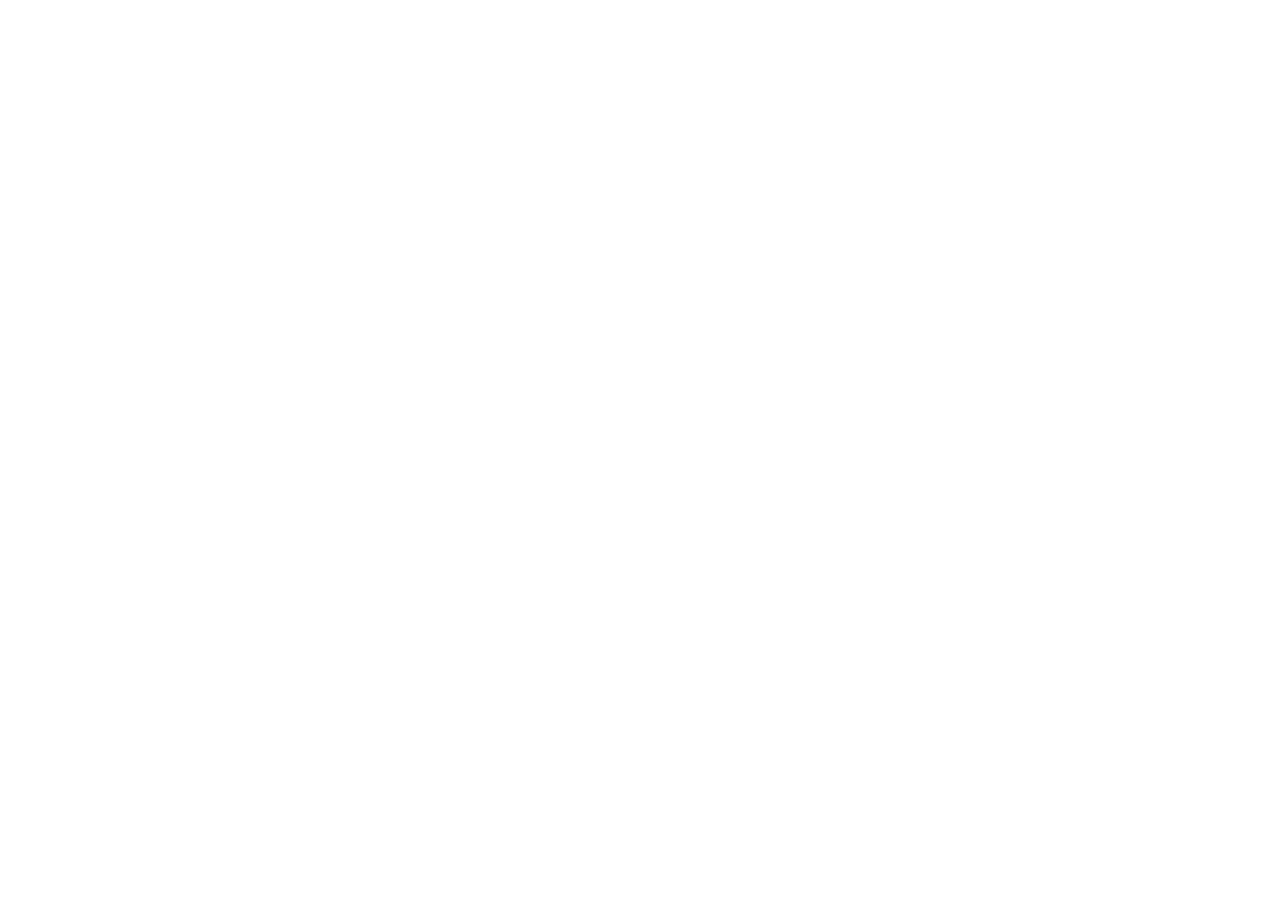
==== index.html @ 66f465a6 "edits from mentors" ====
<!DOCTYPE html>
<html lang="ru">

<head>
    <meta charset="UTF-8">
    <meta http-equiv="X-UA-Compatible" content="IE=edge">
    <meta name="viewport" content="width=device-width, initial-scale=1.0">
    <link rel="stylesheet" href="./css/style.css" />
    <title>Студия</title>
</head>

<body>


</body>

</html>
---- css/style.css ----
ul {
    padding: 0;
    list-style: none;
}

.menu {
    display: inline-block;
    vertical-align: top;
    opacity: 1;
}

.sub-menu {
    opacity: 1;
    margin-left: 100px;
}

.menu-item:hover {
    opacity: 1;
}
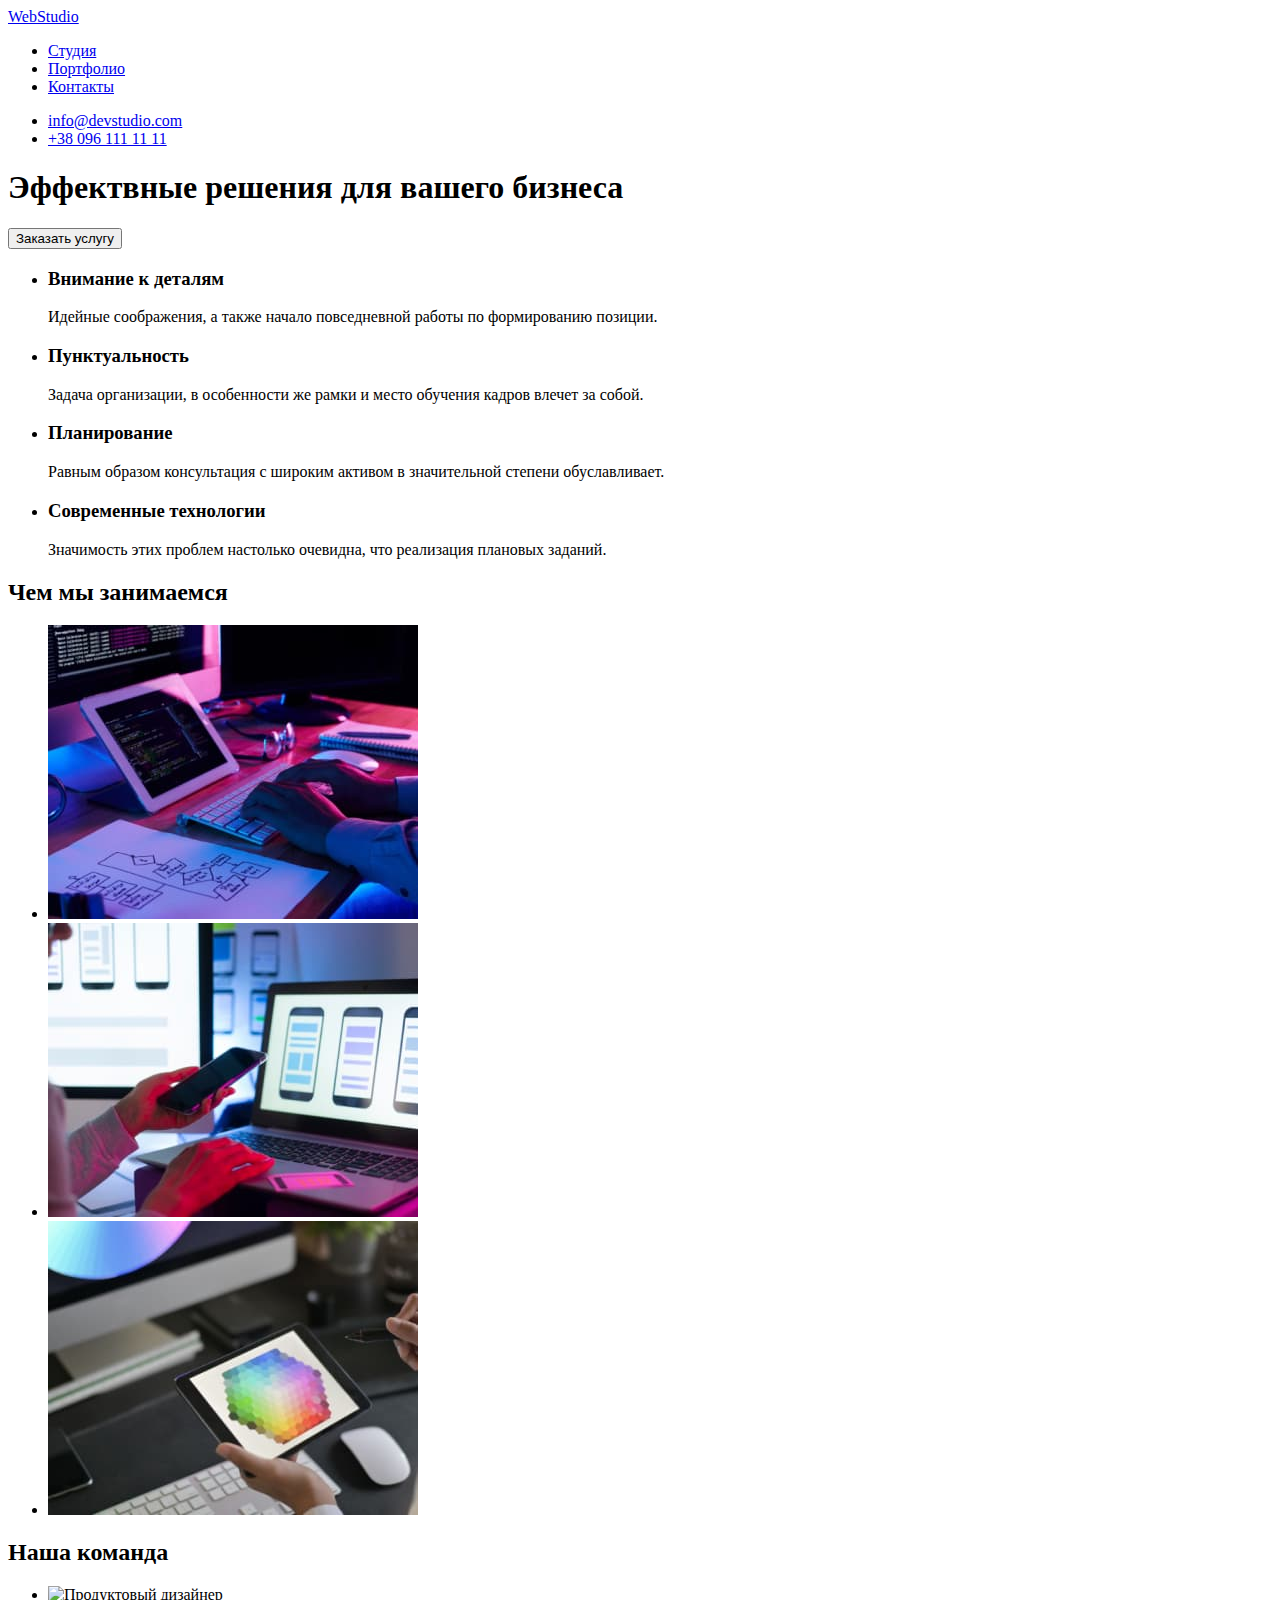
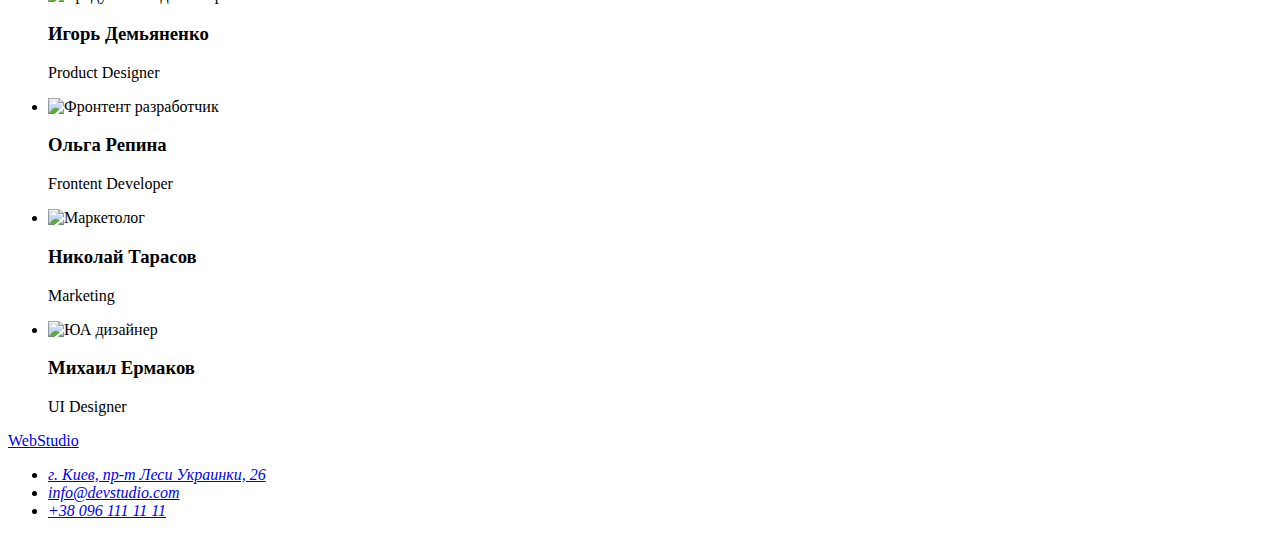
==== commit 62ad864c: "copy finish work 1st HW" ====
--- a/index.html
+++ b/index.html
@@ -1,17 +1,106 @@
 <!DOCTYPE html>
 <html lang="ru">
-
 <head>
     <meta charset="UTF-8">
     <meta http-equiv="X-UA-Compatible" content="IE=edge">
     <meta name="viewport" content="width=device-width, initial-scale=1.0">
-    <link rel="stylesheet" href="./css/style.css" />
     <title>Студия</title>
 </head>
-
 <body>
-
-
+    <!--Header-->
+    <header>    
+<nav>
+    <a href="./index.html">
+       <span>WebStudio</span>
+    </a>
+    <ul>
+        <li><a href="#">Студия</a></li>  
+        <li><a href="#">Портфолио</a></li>
+        <li><a href="#">Контакты</a></li>
+    </ul>
+</nav>
+    <ul>
+        <li><a href="mailto:info@devstudio.com">info@devstudio.com</a></li>
+        <li><a href="tel:+380961111111">+38 096 111 11 11</a></li>
+    </ul>
+    </header>
+<!--Main-->
+    <main>
+<!--Banner-->
+        <section>
+            <h1>Эффектвные решения для вашего бизнеса</h1>
+            <button>Заказать услугу</button>
+        </section>
+<!--Advantages-->
+    <section>
+        <ul>
+            <li>
+                <h3>Внимание к деталям</h3>
+                <p>Идейные соображения, а также начало повседневной работы по формированию позиции.</p> 
+            </li>
+            <li>
+                <h3>Пунктуальность</h3>
+                 <p>Задача организации, в особенности же рамки и место обучения кадров влечет за собой.</p>
+            </li>
+            <li>
+                <h3>Планирование</h3>
+                <p>Равным образом консультация с широким активом в значительной степени обуславливает.</p>
+            </li>
+            <li>
+                <h3>Современные технологии</h3>
+                <p>Значимость этих проблем настолько очевидна, что реализация плановых заданий.</p>
+            </li>
+        </ul>
+    </section>
+<!--Чем мы занимаемся-->
+        <section>
+            <h2>Чем мы занимаемся</h2>
+            <ul>
+                <li><img src="./images/what_we_do_1.jpg" alt="Услуга 1" width="370" height="294"/></li>
+                <li><img src="./images/what_we_do_2.jpg" alt="Услуга 2" width="370" height="294"/></li>
+                <li><img src="./images/what_we_do_3.jpg" alt="Услуга 3" width="370" height="294"/></li>
+            </ul>
+        </section>
+<!--Наша команда-->
+        <section>
+            <h2>Наша команда</h2>
+            <ul>
+                <li>           
+                        <img src="./images/product_designer.jpg" alt="Продуктовый дизайнер" width="270" height="260">
+                        <h3>Игорь Демьяненко</h3>
+                        <p>Product Designer</p>               
+                </li>
+                <li>
+                        <img src="./images/frontent_developer.jpg" alt="Фронтент разработчик" width="270" height="260"/>
+                        <h3>Ольга Репина</h3>
+                        <p>Frontent Developer</p>
+                </li>
+                <li>
+                        <img src="./images/marketing.jpg" alt="Маркетолог" width="270" height="260"/>
+                        <h3>Николай Тарасов</h3>
+                        <p>Marketing</p>
+                </li>
+                <li>
+                        <img src="./images/ui_designer.jpg" alt="ЮА дизайнер" width="270" height="260"/>
+                        <h3>Михаил Ермаков</h3>
+                        <p>UI Designer</p>
+                </li>
+            </ul>
+        </section>
+    
+</main>
+<!-- Footer--> 
+    <footer>
+<a href="./index.html">
+    <span>WebStudio</span>
+</a>
+<address>
+<ul>
+    <li><a href="https://www.google.com/maps/place/%D0%B1%D1%83%D0%BB.+%D0%9B%D0%B5%D1%81%D0%B8+%D0%A3%D0%BA%D1%80%D0%B0%D0%B8%D0%BD%D0%BA%D0%B8,+26,+%D0%9A%D0%B8%D0%B5%D0%B2,+02000/@50.4265841,30.5361971,17z/data=!3m1!4b1!4m5!3m4!1s0x40d4cf0e033ecbe9:0x57a4dffefec77da0!8m2!3d50.4265807!4d30.5383858" target="_blank">г. Киев, пр-т Леси Украинки, 26</a></li>
+    <li><a href="mailto:info@devstudio.com">info@devstudio.com</a></li>
+    <li><a href="tel:+380961111111">+38 096 111 11 11</a></li>
+</ul>
+</address>
+    </footer>
 </body>
-
 </html>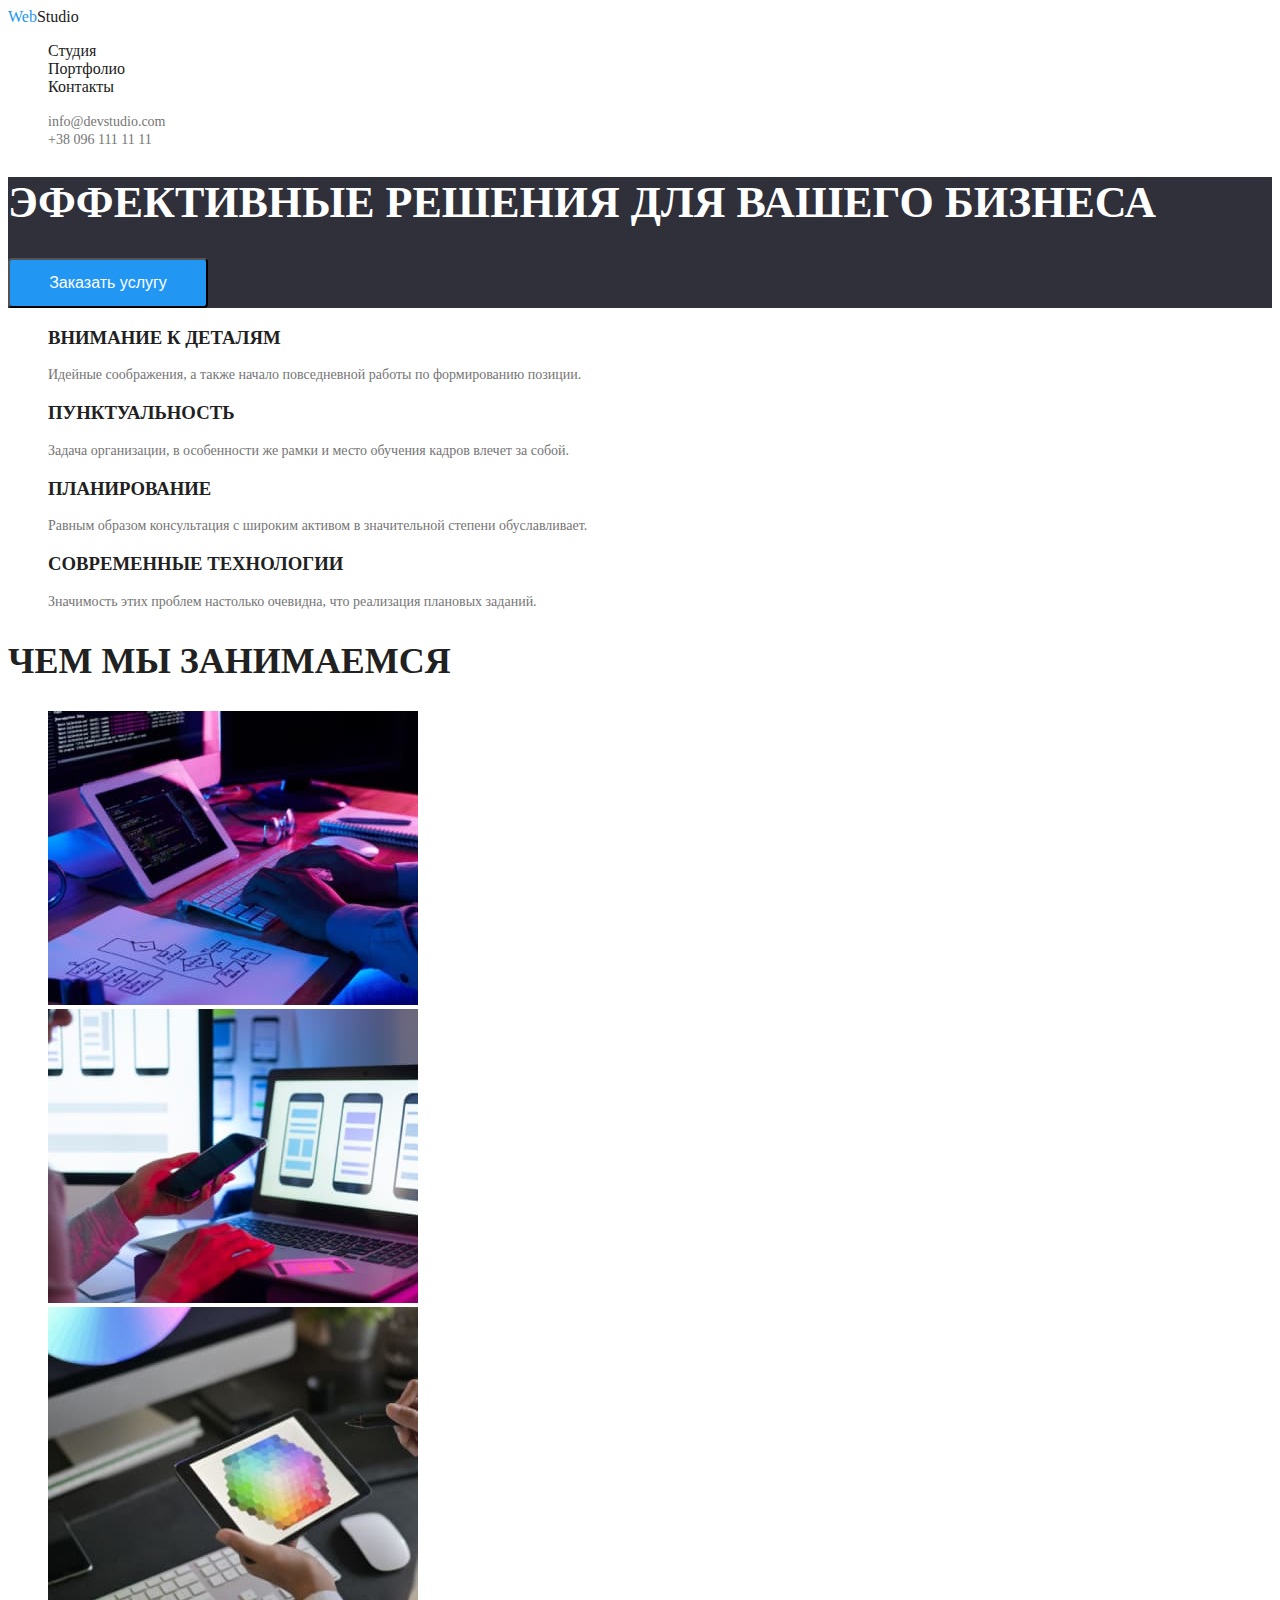
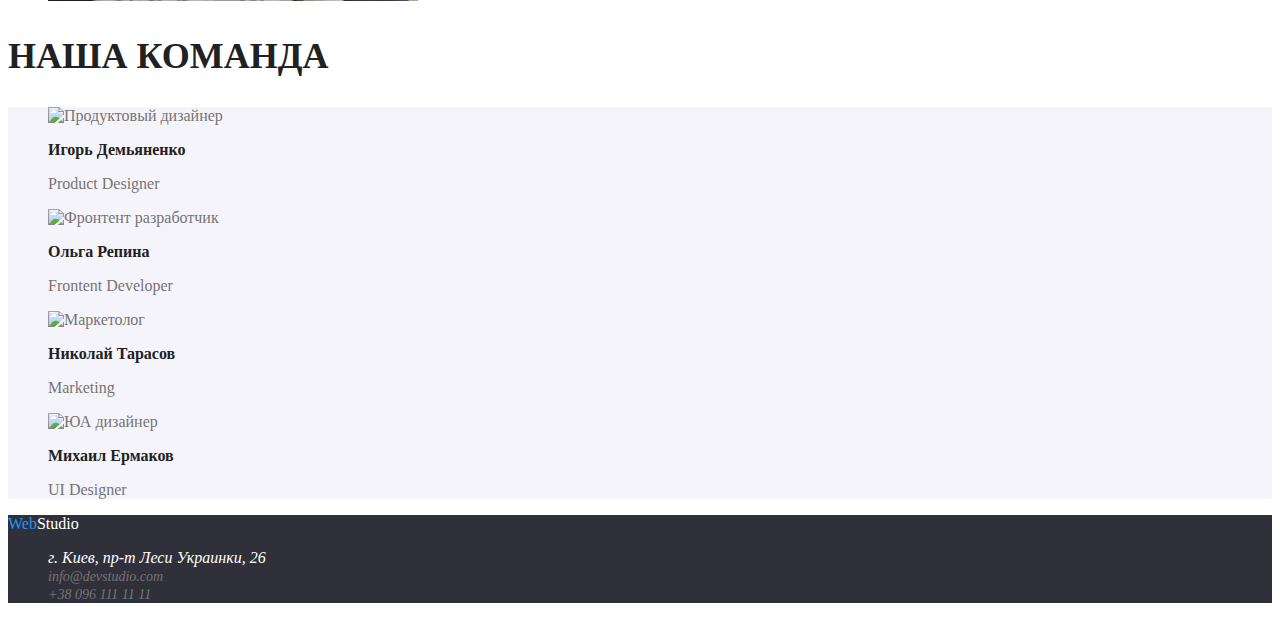
==== commit 2c9095d4: "finish first structure" ====
--- a/index.html
+++ b/index.html
@@ -4,85 +4,87 @@
     <meta charset="UTF-8">
     <meta http-equiv="X-UA-Compatible" content="IE=edge">
     <meta name="viewport" content="width=device-width, initial-scale=1.0">
-    <title>Студия</title>
+    <link rel="stylesheet" href="./css/style.css"/>
+    <title>Главная</title>
 </head>
 <body>
     <!--Header-->
     <header>    
 <nav>
-    <a href="./index.html">
-       <span>WebStudio</span>
+    <a href="./index.html" class="logo">
+       <span>
+           <span class="logo_web">Web</span><span class="logo_studio_black ">Studio</span>
     </a>
-    <ul>
-        <li><a href="#">Студия</a></li>  
-        <li><a href="#">Портфолио</a></li>
-        <li><a href="#">Контакты</a></li>
+    <ul class="site-nav list">
+        <li><a href="#" class="link">Студия</a></li>  
+        <li><a href="#" class="link">Портфолио</a></li>
+        <li><a href="#" class="link">Контакты</a></li>
     </ul>
 </nav>
-    <ul>
-        <li><a href="mailto:info@devstudio.com">info@devstudio.com</a></li>
-        <li><a href="tel:+380961111111">+38 096 111 11 11</a></li>
+    <ul class="site-contacts list">
+        <li><a href="mailto:info@devstudio.com" class="link contacts">info@devstudio.com</a></li>
+        <li><a href="tel:+380961111111" class="link contacts">+38 096 111 11 11</a></li>
     </ul>
     </header>
 <!--Main-->
     <main>
 <!--Banner-->
-        <section>
-            <h1>Эффектвные решения для вашего бизнеса</h1>
-            <button>Заказать услугу</button>
+        <section class="banner">
+            <h1 class="section_title main">Эффективные решения для вашего бизнеса</h1>
+            <button class="button">Заказать услугу</button>
         </section>
 <!--Advantages-->
-    <section>
-        <ul>
+    <section class="advantages">
+        <ul class="site-advantages list">
             <li>
-                <h3>Внимание к деталям</h3>
-                <p>Идейные соображения, а также начало повседневной работы по формированию позиции.</p> 
+                <h3 class="section_title">Внимание к деталям</h3>
+                <p class>Идейные соображения, а также начало повседневной работы по формированию позиции.</p> 
             </li>
             <li>
-                <h3>Пунктуальность</h3>
+                <h3 class="section_title">Пунктуальность</h3>
                  <p>Задача организации, в особенности же рамки и место обучения кадров влечет за собой.</p>
             </li>
             <li>
-                <h3>Планирование</h3>
+                <h3 class="section_title">Планирование</h3>
                 <p>Равным образом консультация с широким активом в значительной степени обуславливает.</p>
             </li>
             <li>
-                <h3>Современные технологии</h3>
+                <h3 class="section_title">Современные технологии</h3>
                 <p>Значимость этих проблем настолько очевидна, что реализация плановых заданий.</p>
             </li>
         </ul>
     </section>
-<!--Чем мы занимаемся-->
+<!--What we do-->
         <section>
-            <h2>Чем мы занимаемся</h2>
-            <ul>
+            <h2 class="section_title second">Чем мы занимаемся</h2>
+            <ul class="services list">
                 <li><img src="./images/what_we_do_1.jpg" alt="Услуга 1" width="370" height="294"/></li>
                 <li><img src="./images/what_we_do_2.jpg" alt="Услуга 2" width="370" height="294"/></li>
                 <li><img src="./images/what_we_do_3.jpg" alt="Услуга 3" width="370" height="294"/></li>
             </ul>
         </section>
 <!--Наша команда-->
-        <section>
-            <h2>Наша команда</h2>
-            <ul>
+        <section class="our_team">
+            <h2 class="section_title second">Наша команда</h2>
+            <ul class="our-team list">
                 <li>           
                         <img src="./images/product_designer.jpg" alt="Продуктовый дизайнер" width="270" height="260">
-                        <h3>Игорь Демьяненко</h3>
+                        <h3 class="section_title name">Игорь Демьяненко</h3>
                         <p>Product Designer</p>               
                 </li>
                 <li>
                         <img src="./images/frontent_developer.jpg" alt="Фронтент разработчик" width="270" height="260"/>
-                        <h3>Ольга Репина</h3>
+                        <h3 class="section_title name">Ольга Репина</h3>
                         <p>Frontent Developer</p>
                 </li>
                 <li>
                         <img src="./images/marketing.jpg" alt="Маркетолог" width="270" height="260"/>
-                        <h3>Николай Тарасов</h3>
+                        <h3 class="section_title name">Николай Тарасов</h3>
                         <p>Marketing</p>
                 </li>
                 <li>
                         <img src="./images/ui_designer.jpg" alt="ЮА дизайнер" width="270" height="260"/>
-                        <h3>Михаил Ермаков</h3>
+                        <h3 class="section_title name">Михаил Ермаков</h3>
                         <p>UI Designer</p>
                 </li>
             </ul>
@@ -90,15 +92,16 @@
     
 </main>
 <!-- Footer--> 
-    <footer>
-<a href="./index.html">
-    <span>WebStudio</span>
+    <footer class="footer">
+<a href="./index.html" class="logo">
+    <span>
+        <span class="logo_web">Web</span><span class="logo_studio_white">Studio</span>
 </a>
 <address>
-<ul>
-    <li><a href="https://www.google.com/maps/place/%D0%B1%D1%83%D0%BB.+%D0%9B%D0%B5%D1%81%D0%B8+%D0%A3%D0%BA%D1%80%D0%B0%D0%B8%D0%BD%D0%BA%D0%B8,+26,+%D0%9A%D0%B8%D0%B5%D0%B2,+02000/@50.4265841,30.5361971,17z/data=!3m1!4b1!4m5!3m4!1s0x40d4cf0e033ecbe9:0x57a4dffefec77da0!8m2!3d50.4265807!4d30.5383858" target="_blank">г. Киев, пр-т Леси Украинки, 26</a></li>
-    <li><a href="mailto:info@devstudio.com">info@devstudio.com</a></li>
-    <li><a href="tel:+380961111111">+38 096 111 11 11</a></li>
+<ul class="site-contacts list">
+    <li><a href="https://www.google.com/maps/place/%D0%B1%D1%83%D0%BB.+%D0%9B%D0%B5%D1%81%D0%B8+%D0%A3%D0%BA%D1%80%D0%B0%D0%B8%D0%BD%D0%BA%D0%B8,+26,+%D0%9A%D0%B8%D0%B5%D0%B2,+02000/@50.4265841,30.5361971,17z/data=!3m1!4b1!4m5!3m4!1s0x40d4cf0e033ecbe9:0x57a4dffefec77da0!8m2!3d50.4265807!4d30.5383858" target="_blank" class="map">г. Киев, пр-т Леси Украинки, 26</a></li>
+    <li><a href="mailto:info@devstudio.com" class="link contacts">info@devstudio.com</a></li>
+    <li><a href="tel:+380961111111" class="link contacts">+38 096 111 11 11</a></li>
 </ul>
 </address>
     </footer>
--- a/css/style.css
+++ b/css/style.css
@@ -0,0 +1,133 @@
+body {
+    background-color: #FFFFFF;
+    color:#757575;
+}
+
+/*Цвет основого текста color:#212121 */
+/*Цвет ссылок подсвеченых color:#2196F3 */
+/*Цвет белый color:#FFFFFF */
+/*Цвет опсания color: #757575; */
+/*Цвет контактов в футере: color: rgba(255, 255, 255, 0.6); */
+
+.list {
+    list-style:none;
+}
+
+.list a{
+    text-decoration: none;
+}
+
+.logo{
+    text-decoration: none;
+}
+
+.logo_web {
+    color:#2196F3;
+}
+
+.logo_studio_black {
+    color: #212121;
+}
+
+.logo_studio_white {
+    color: #FFFFFF;
+}
+
+.section_title {
+    color:#212121;
+    text-transform: uppercase;
+}
+
+.main {
+    color: #FFFFFF;
+    text-transform: uppercase;
+    font-size: 44px;
+}
+
+.name {
+    text-transform: none;
+    font-size: 16px;
+}
+
+.second {
+    font-size: 36px;
+}
+
+.contacts {
+    font-size: 14px;
+}
+
+
+
+.our_team p {
+    font-size: 16px;
+}
+
+.site-contacts .map {
+    color: #FFFFFF;
+}
+  /* Header */
+
+
+.site-nav .link:hover, 
+.site-nav .link:active,
+.site-nav .link:focus
+ {
+    color: #2196F3;
+}
+
+.site-nav a {
+    color: #212121;
+}
+
+/* Banner */
+
+.banner {
+background-color: #2F303A;
+}
+
+.button {
+    background-color: #2196F3;
+    font-size: 16px;
+    border-radius: 4px;
+    color:#FFFFFF;
+    width: 200px;
+    height: 50px;
+}
+
+/* Contacts */
+
+.site-contacts a{
+    color:#757575;
+}
+
+.site-contacts .link:hover,
+.site-contacts .map:hover {
+        color: #2196F3;
+}
+
+/* Advantages */
+
+.advantages p {
+    font-size: 14px;
+}
+
+/* Our team */
+
+.our-team {
+ background-color: #F5F4FA;;
+}
+
+
+
+/* What we do */
+
+.services {
+
+}
+
+/* Footer */
+
+.footer {
+    background-color: #2F303A;
+}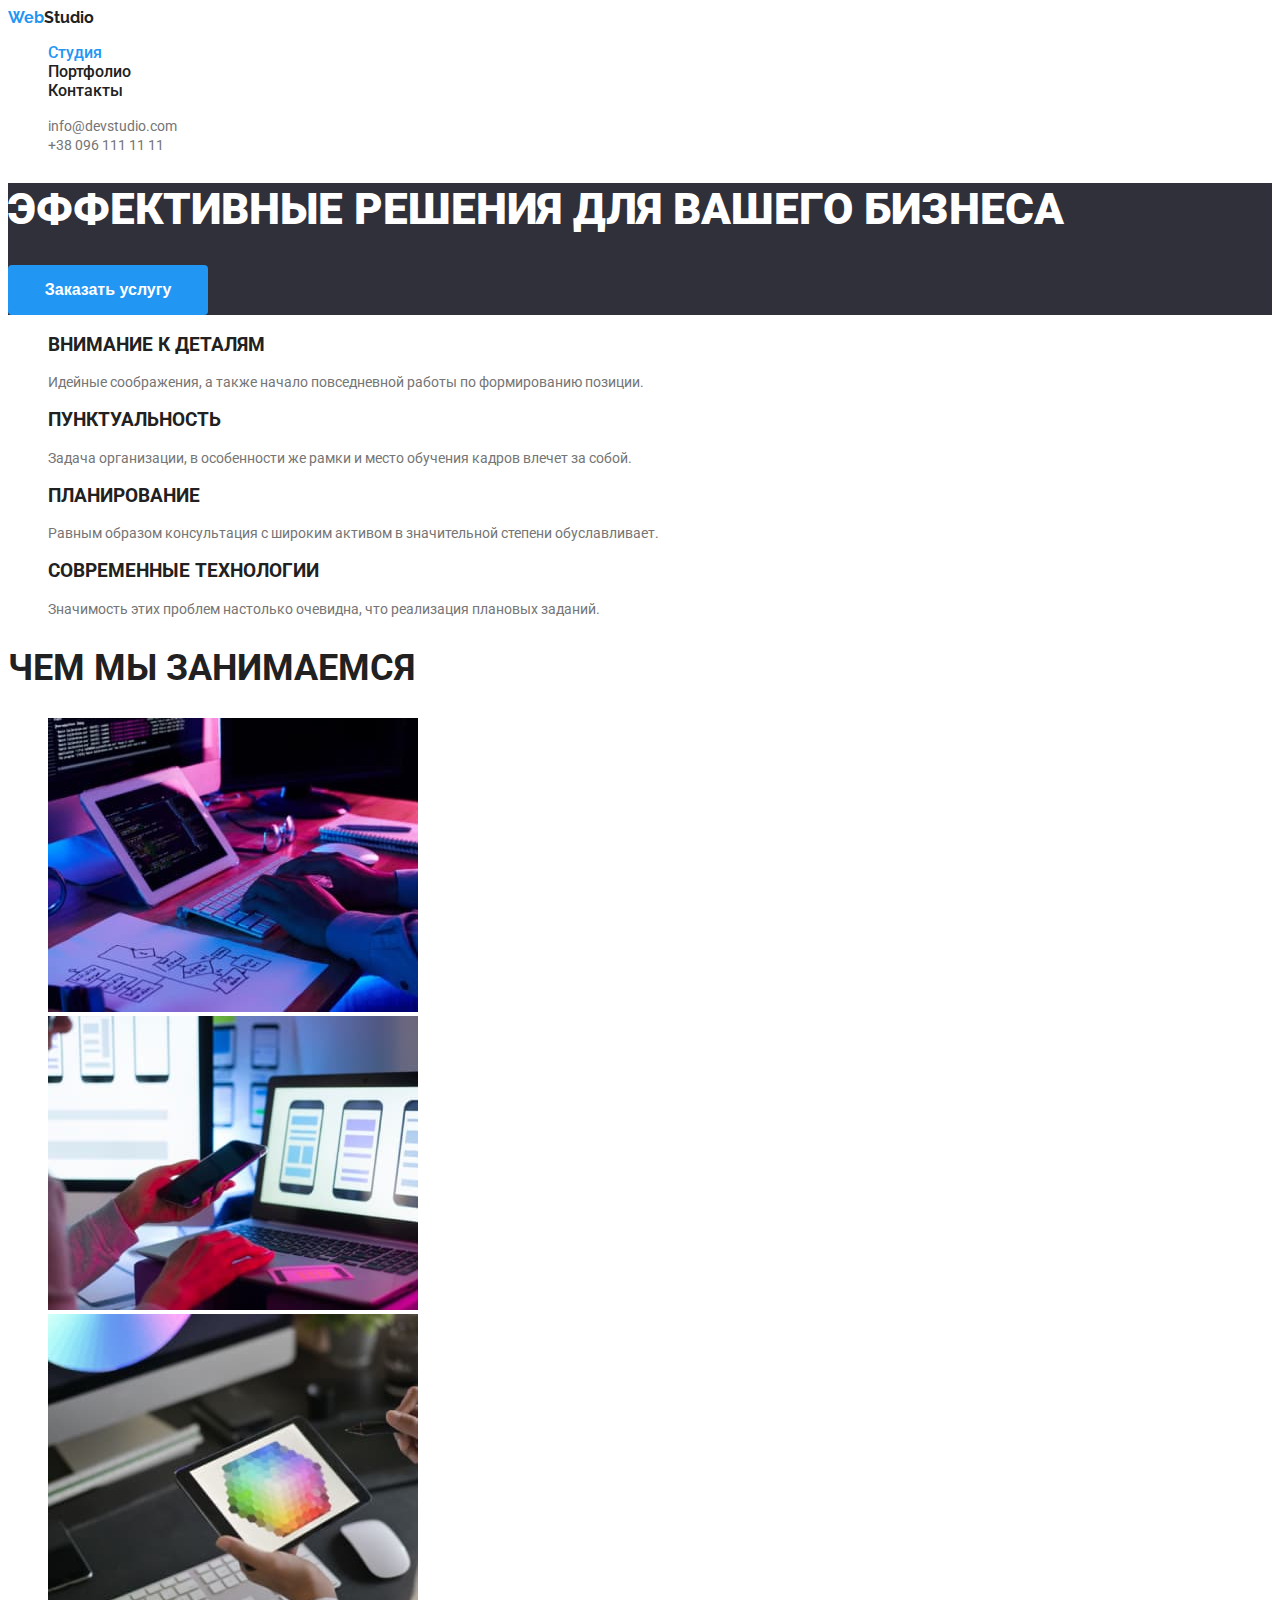
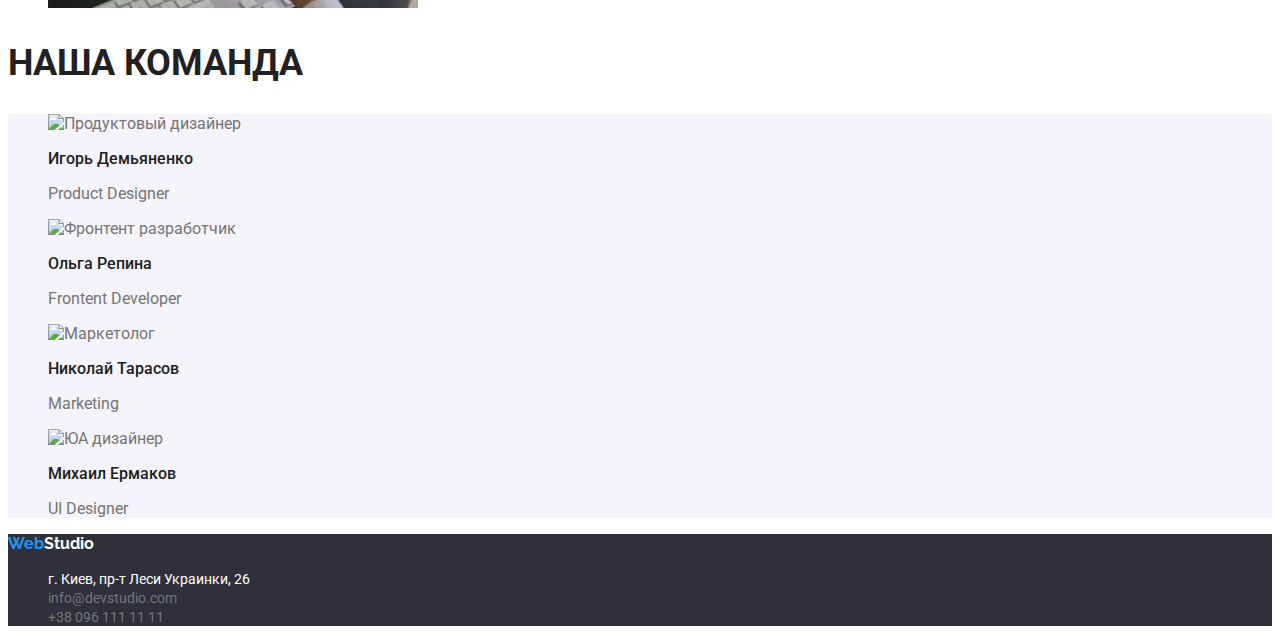
==== commit a1a729a0: "First finish" ====
--- a/index.html
+++ b/index.html
@@ -5,6 +5,8 @@
     <meta http-equiv="X-UA-Compatible" content="IE=edge">
     <meta name="viewport" content="width=device-width, initial-scale=1.0">
     <link rel="stylesheet" href="./css/style.css"/>
+    <link href="https://fonts.googleapis.com/css2?family=Raleway:wght@700&family=Roboto:wght@400;500;700;900&display=swap"
+    rel="stylesheet">
     <title>Главная</title>
 </head>
 <body>
@@ -16,8 +18,8 @@
            <span class="logo_web">Web</span><span class="logo_studio_black ">Studio</span>
     </a>
     <ul class="site-nav list">
-        <li><a href="#" class="link">Студия</a></li>  
-        <li><a href="#" class="link">Портфолио</a></li>
+        <li><a href="./index.html" class="link current">Студия</a></li>  
+        <li><a href="./portfolio.html" class="link">Портфолио</a></li>
         <li><a href="#" class="link">Контакты</a></li>
     </ul>
 </nav>
@@ -31,7 +33,7 @@
 <!--Banner-->
         <section class="banner">
             <h1 class="section_title main">Эффективные решения для вашего бизнеса</h1>
-            <button class="button">Заказать услугу</button>
+            <button class="button" type="button">Заказать услугу</button>
         </section>
 <!--Advantages-->
     <section class="advantages">
--- a/css/style.css
+++ b/css/style.css
@@ -1,28 +1,19 @@
 body {
     background-color: #FFFFFF;
     color:#757575;
+    font-family: Roboto;
+    font-style:normal;
 }
 
-/*Цвет основого текста color:#212121 */
-/*Цвет ссылок подсвеченых color:#2196F3 */
-/*Цвет белый color:#FFFFFF */
-/*Цвет опсания color: #757575; */
-/*Цвет контактов в футере: color: rgba(255, 255, 255, 0.6); */
-
-.list {
-    list-style:none;
-}
-
-.list a{
-    text-decoration: none;
-}
 
 .logo{
     text-decoration: none;
+    font-family: Raleway;
+    font-weight: 700;
 }
 
 .logo_web {
-    color:#2196F3;
+    color: #2196F3;
 }
 
 .logo_studio_black {
@@ -33,20 +24,34 @@
     color: #FFFFFF;
 }
 
+
+.list {
+    list-style: none;
+}
+
+.list a {
+    text-decoration: none;
+}
+
+
 .section_title {
     color:#212121;
     text-transform: uppercase;
+    font-weight: 700;
 }
 
 .main {
     color: #FFFFFF;
     text-transform: uppercase;
     font-size: 44px;
+    font-style: normal;
+    font-weight: 900;
 }
 
 .name {
     text-transform: none;
     font-size: 16px;
+    font-weight: 500;
 }
 
 .second {
@@ -57,17 +62,43 @@
     font-size: 14px;
 }
 
-
-
 .our_team p {
     font-size: 16px;
+    font-weight: 400;
 }
 
 .site-contacts .map {
     color: #FFFFFF;
 }
+
+.site-nav .link.current {
+    color: #2196F3;
+}
+
+
+.button {
+    background-color: #2196F3;
+    border: 0;
+    font-size: 16px;
+    border-radius: 4px;
+    font-weight: 700;
+    color: #FFFFFF;
+    width: 200px;
+    height: 50px;
+}
+
+.menu .button.active {
+    background-color: #2196F3;
+    color: #FFFFFF;
+}
+
+.menu .button {
+    background-color: #F5F4FA;
+    color:#212121;
+    font-weight:500;
+}
+
   /* Header */
-
 
 .site-nav .link:hover, 
 .site-nav .link:active,
@@ -78,6 +109,7 @@
 
 .site-nav a {
     color: #212121;
+    font-weight: 500;
 }
 
 /* Banner */
@@ -86,19 +118,13 @@
 background-color: #2F303A;
 }
 
-.button {
-    background-color: #2196F3;
-    font-size: 16px;
-    border-radius: 4px;
-    color:#FFFFFF;
-    width: 200px;
-    height: 50px;
-}
-
 /* Contacts */
 
 .site-contacts a{
     color:#757575;
+    font-weight: 400;
+    font-style: normal;
+    font-size: 14px;
 }
 
 .site-contacts .link:hover,
@@ -110,24 +136,25 @@
 
 .advantages p {
     font-size: 14px;
+    font-weight: 400;
 }
 
 /* Our team */
 
 .our-team {
- background-color: #F5F4FA;;
+ background-color: #F5F4FA;
 }
-
-
 
 /* What we do */
 
-.services {
-
+.project {
+text-transform: none;
 }
 
 /* Footer */
 
 .footer {
     background-color: #2F303A;
-}+}
+
+
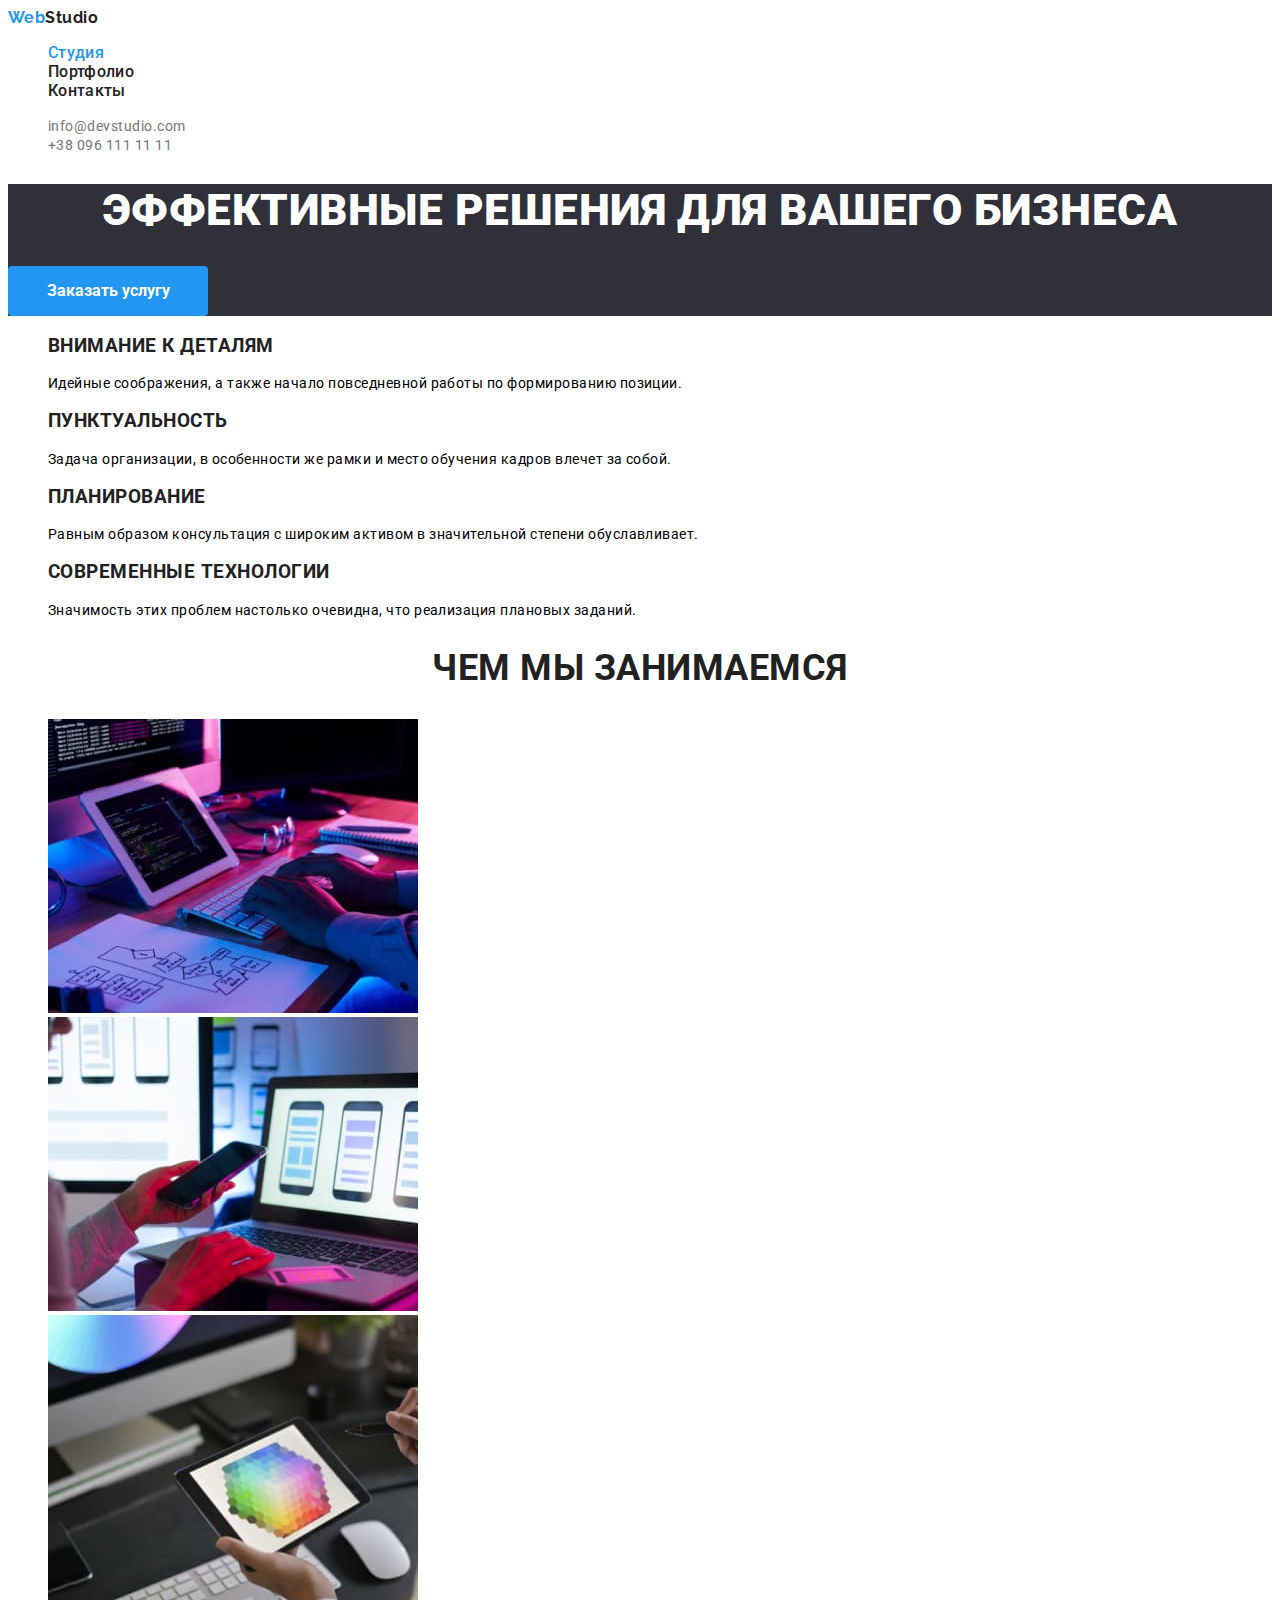
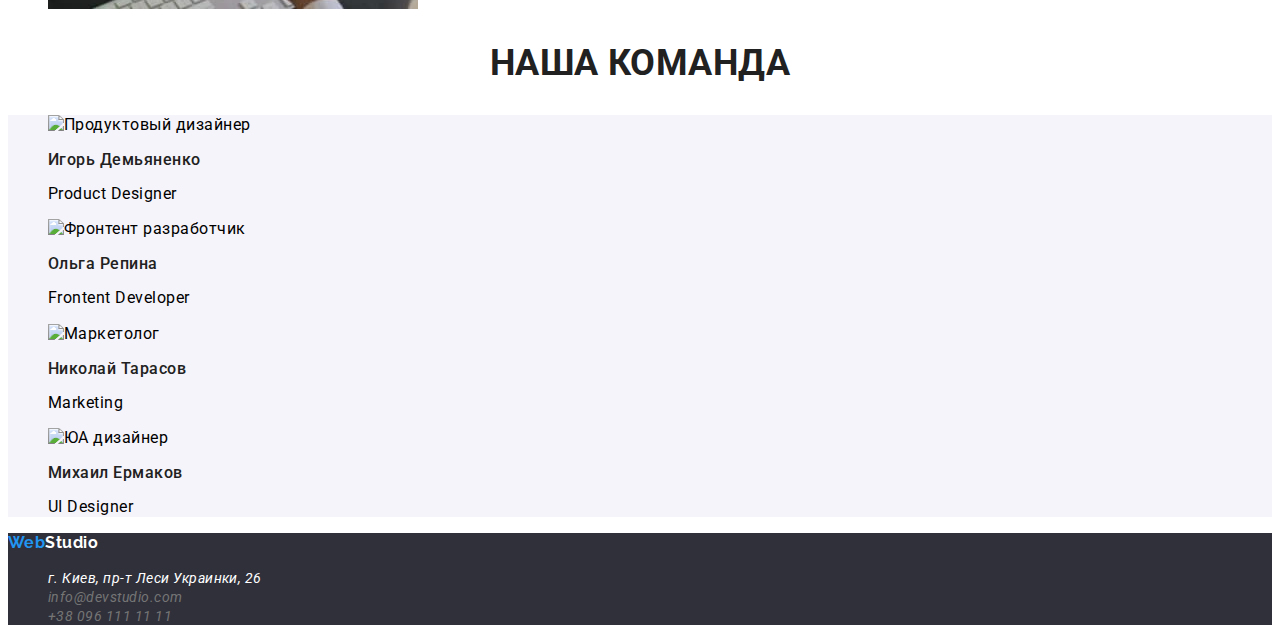
==== commit 9f4939c5: "Before sent to mmentor" ====
--- a/index.html
+++ b/index.html
@@ -14,7 +14,7 @@
     <header>    
 <nav>
     <a href="./index.html" class="logo">
-       <span>
+      
            <span class="logo_web">Web</span><span class="logo_studio_black ">Studio</span>
     </a>
     <ul class="site-nav list">
@@ -96,7 +96,7 @@
 <!-- Footer--> 
     <footer class="footer">
 <a href="./index.html" class="logo">
-    <span>
+   
         <span class="logo_web">Web</span><span class="logo_studio_white">Studio</span>
 </a>
 <address>
--- a/css/style.css
+++ b/css/style.css
@@ -1,27 +1,41 @@
+
+:root {
+  --button-and-h1-color: #FFFFFF;
+  --main-text-color: #757575;
+  --small-text-color: #212121;
+  --background-button-hover:#2196F3;
+  --background-header-footer-color:#2F303A;
+  --background-our-team-color: #F5F4FA;
+}
+
+
 body {
-    background-color: #FFFFFF;
-    color:#757575;
-    font-family: Roboto;
+    background-color: var(--main-white-color);
+    color:var(main-text-color);
+    font-family: Roboto, sans-serif;
     font-style:normal;
+    font-weight: 400;
+    letter-spacing: 0.03em;
 }
 
 
 .logo{
     text-decoration: none;
-    font-family: Raleway;
+    font-family: Raleway, sans-serif;
     font-weight: 700;
+    line-height: 1.2;
 }
 
 .logo_web {
-    color: #2196F3;
+    color: var(--background-button-hover);
 }
 
 .logo_studio_black {
-    color: #212121;
+    color:var(--small-text-color);
 }
 
 .logo_studio_white {
-    color: #FFFFFF;
+    color: var(--button-and-h1-color);
 }
 
 
@@ -35,114 +49,128 @@
 
 
 .section_title {
-    color:#212121;
+    color:var(--small-text-color);
     text-transform: uppercase;
     font-weight: 700;
 }
 
 .main {
-    color: #FFFFFF;
+    color: var(--button-and-h1-color);
     text-transform: uppercase;
     font-size: 44px;
+    line-height: 1.2;
     font-style: normal;
+    text-align: center;
     font-weight: 900;
 }
 
 .name {
     text-transform: none;
     font-size: 16px;
+    line-height: 1.19;
     font-weight: 500;
 }
 
 .second {
     font-size: 36px;
+    line-height: 1.16;
+    text-align: center;
 }
 
 .contacts {
     font-size: 14px;
+    line-height: 1.7;
 }
 
 .our_team p {
     font-size: 16px;
     font-weight: 400;
+    line-height: 1.16;
 }
 
 .site-contacts .map {
-    color: #FFFFFF;
+    color: var(--button-and-h1-color);
 }
 
-.site-nav .link.current {
-    color: #2196F3;
-}
-
-
 .button {
-    background-color: #2196F3;
+    background-color: var(--background-button-hover);
     border: 0;
+    font-family: Roboto, sans-serif;
     font-size: 16px;
     border-radius: 4px;
+    line-height: 1.9;
     font-weight: 700;
-    color: #FFFFFF;
+    color: var(--button-and-h1-color);
     width: 200px;
     height: 50px;
+    cursor: pointer;
 }
 
 .menu .button.active {
-    background-color: #2196F3;
-    color: #FFFFFF;
+    background-color: var(--background-button-hover);
+    color:var(--button-and-h1-color);
 }
 
 .menu .button {
-    background-color: #F5F4FA;
-    color:#212121;
+    background-color: var(--background-our-team-color);
+    color:var(--small-text-color);
     font-weight:500;
 }
 
-  /* Header */
+.menu .button:hover,
+.menu .button:active,
+.menu .button:focus {
+    background-color: var(--background-button-hover);
+    color: var(--button-and-h1-color);
+}
+
 
 .site-nav .link:hover, 
 .site-nav .link:active,
 .site-nav .link:focus
  {
-    color: #2196F3;
+    color: var(--background-button-hover);
 }
 
 .site-nav a {
-    color: #212121;
+    color: var(--small-text-color);
     font-weight: 500;
+    letter-spacing: 0.02em;
+}
+
+.site-nav .link.current {
+    color: var(--background-button-hover);
 }
 
 /* Banner */
 
 .banner {
-background-color: #2F303A;
+background-color: var(--background-header-footer-color);
 }
 
 /* Contacts */
 
 .site-contacts a{
-    color:#757575;
-    font-weight: 400;
-    font-style: normal;
+    color:var(--main-text-color);
     font-size: 14px;
+    line-height: 1.2;
 }
 
 .site-contacts .link:hover,
 .site-contacts .map:hover {
-        color: #2196F3;
+        color: var(--background-button-hover);
 }
 
 /* Advantages */
 
 .advantages p {
     font-size: 14px;
-    font-weight: 400;
 }
 
 /* Our team */
 
 .our-team {
- background-color: #F5F4FA;
+ background-color: var(--background-our-team-color);
 }
 
 /* What we do */
@@ -154,7 +182,7 @@
 /* Footer */
 
 .footer {
-    background-color: #2F303A;
+    background-color: var(--background-header-footer-color);
 }
 
 
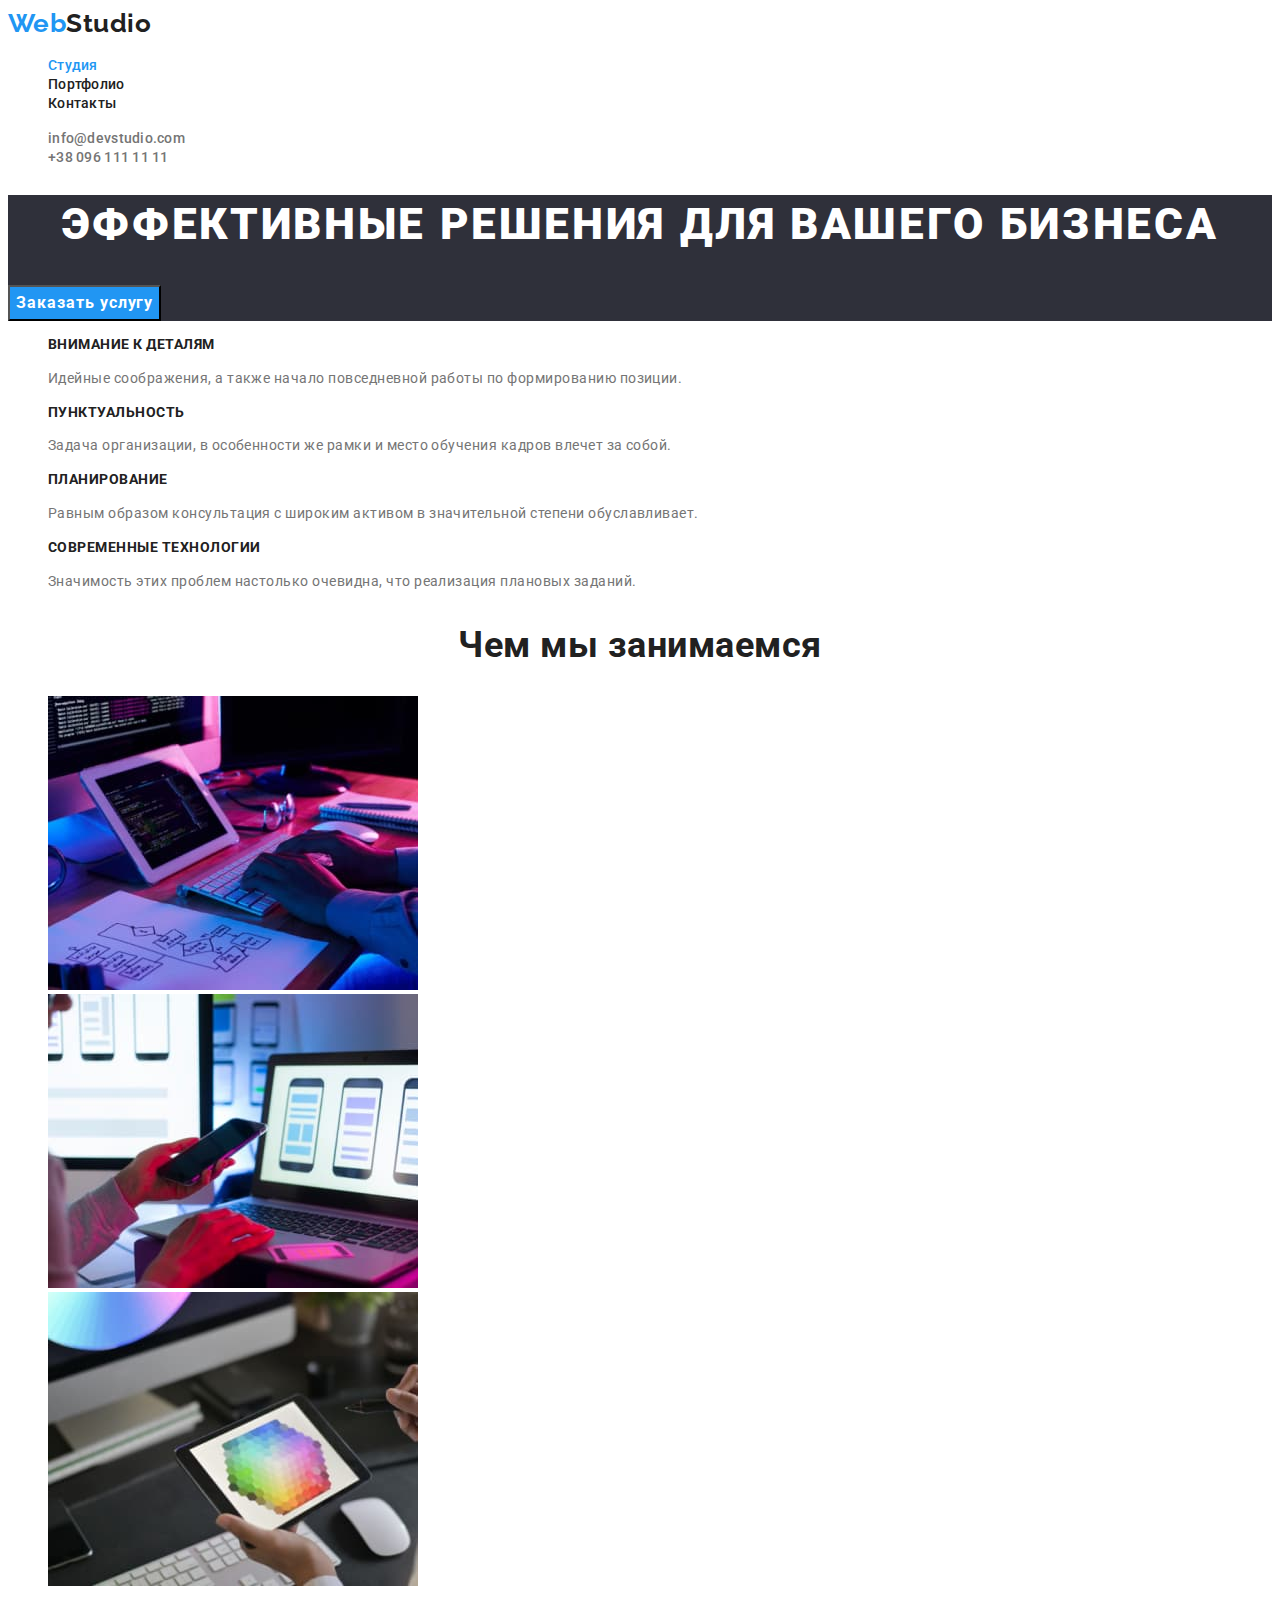
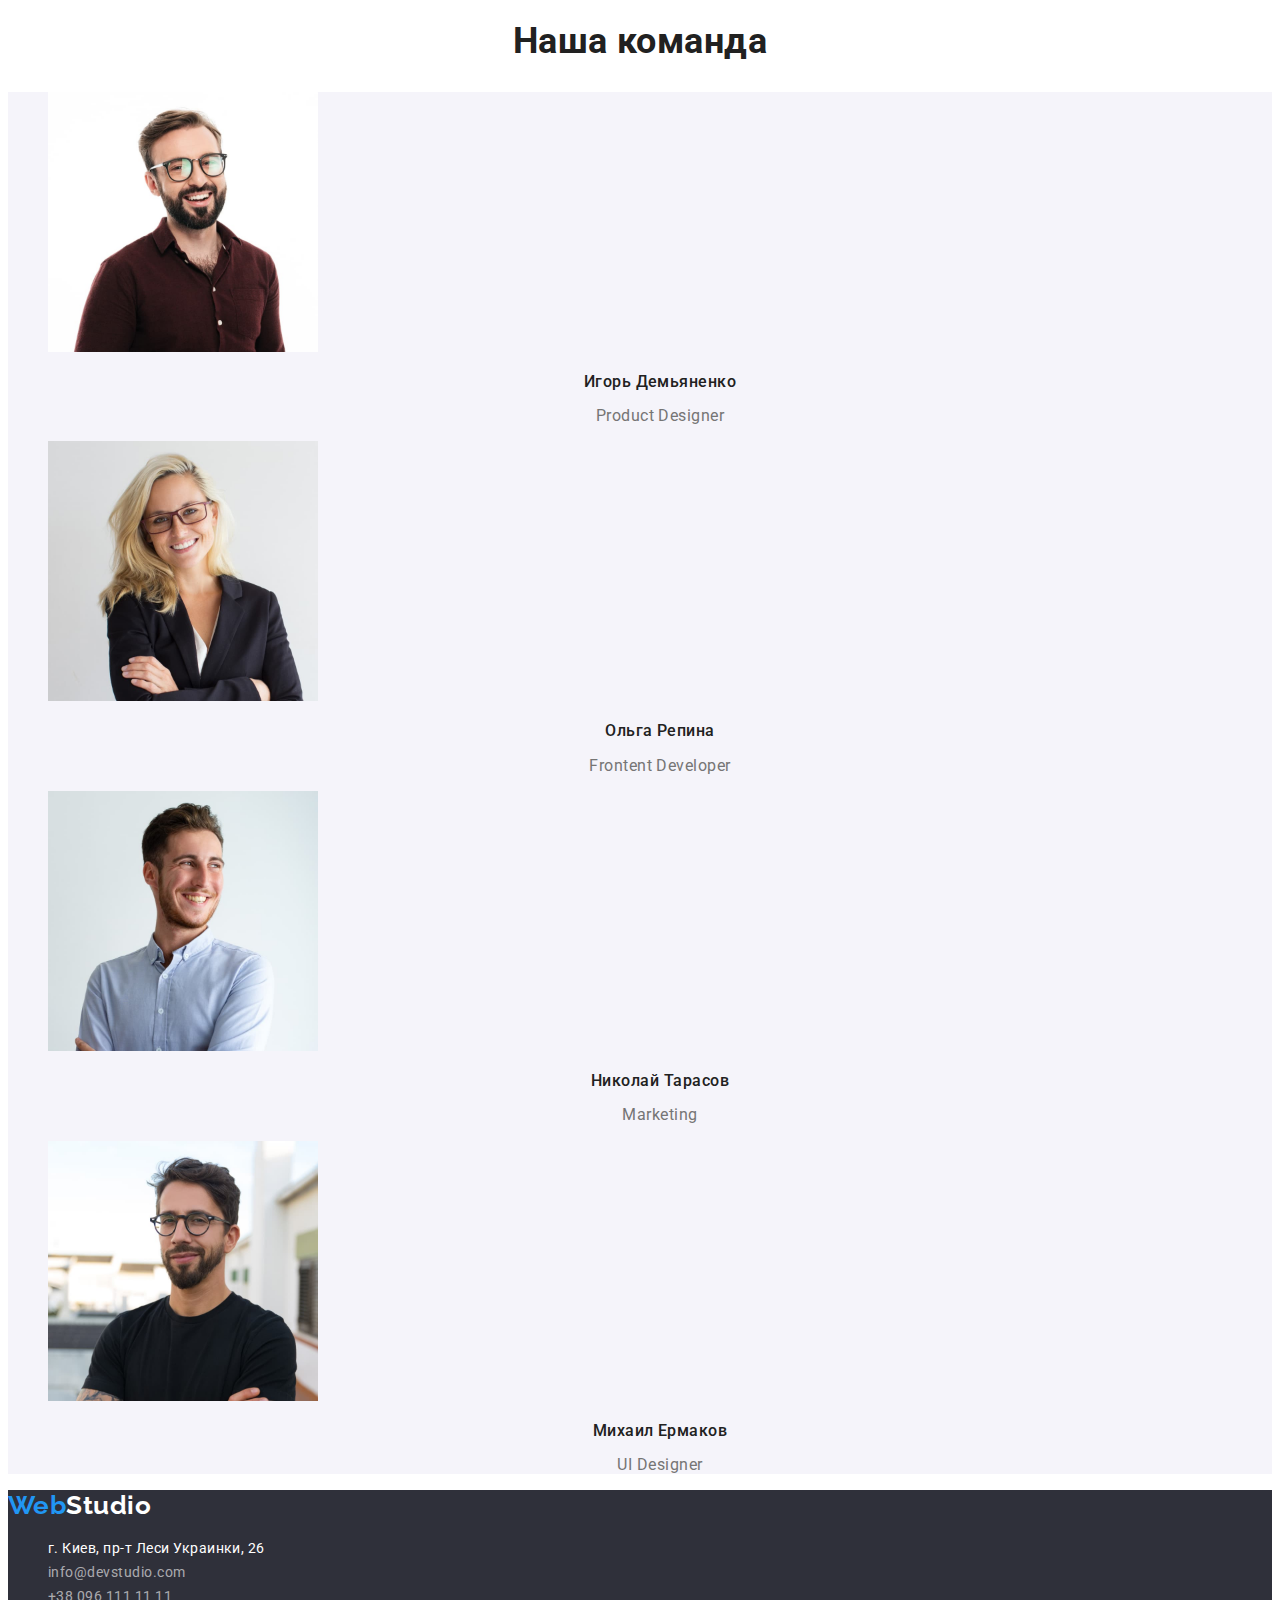
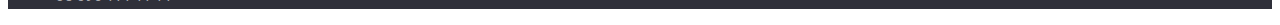
==== commit 69d12f46: "commit after mentor comment" ====
--- a/index.html
+++ b/index.html
@@ -24,8 +24,8 @@
     </ul>
 </nav>
     <ul class="site-contacts list">
-        <li><a href="mailto:info@devstudio.com" class="link contacts">info@devstudio.com</a></li>
-        <li><a href="tel:+380961111111" class="link contacts">+38 096 111 11 11</a></li>
+        <li class="top-adress"><a href="mailto:info@devstudio.com" class="link contacts">info@devstudio.com</a></li>
+        <li class="top-adress"><a href="tel:+380961111111" class="link contacts">+38 096 111 11 11</a></li>
     </ul>
     </header>
 <!--Main-->
@@ -102,8 +102,8 @@
 <address>
 <ul class="site-contacts list">
     <li><a href="https://www.google.com/maps/place/%D0%B1%D1%83%D0%BB.+%D0%9B%D0%B5%D1%81%D0%B8+%D0%A3%D0%BA%D1%80%D0%B0%D0%B8%D0%BD%D0%BA%D0%B8,+26,+%D0%9A%D0%B8%D0%B5%D0%B2,+02000/@50.4265841,30.5361971,17z/data=!3m1!4b1!4m5!3m4!1s0x40d4cf0e033ecbe9:0x57a4dffefec77da0!8m2!3d50.4265807!4d30.5383858" target="_blank" class="map">г. Киев, пр-т Леси Украинки, 26</a></li>
-    <li><a href="mailto:info@devstudio.com" class="link contacts">info@devstudio.com</a></li>
-    <li><a href="tel:+380961111111" class="link contacts">+38 096 111 11 11</a></li>
+    <li class="bottom-adress"><a href="mailto:info@devstudio.com" class="link contacts">info@devstudio.com</a></li>
+    <li class="bottom-adress"><a href="tel:+380961111111" class="link contacts">+38 096 111 11 11</a></li>
 </ul>
 </address>
     </footer>
--- a/css/style.css
+++ b/css/style.css
@@ -14,7 +14,6 @@
     color:var(main-text-color);
     font-family: Roboto, sans-serif;
     font-style:normal;
-    font-weight: 400;
     letter-spacing: 0.03em;
 }
 
@@ -23,7 +22,8 @@
     text-decoration: none;
     font-family: Raleway, sans-serif;
     font-weight: 700;
-    line-height: 1.2;
+    line-height: 1.19;
+    font-size: 26px;
 }
 
 .logo_web {
@@ -52,16 +52,19 @@
     color:var(--small-text-color);
     text-transform: uppercase;
     font-weight: 700;
+    font-size: 14px;
+    line-height: 1.14;
 }
 
 .main {
     color: var(--button-and-h1-color);
     text-transform: uppercase;
     font-size: 44px;
-    line-height: 1.2;
+    line-height: 1.36;
     font-style: normal;
     text-align: center;
     font-weight: 900;
+    letter-spacing: 0.06em;
 }
 
 .name {
@@ -69,41 +72,47 @@
     font-size: 16px;
     line-height: 1.19;
     font-weight: 500;
+    text-align: center;
 }
 
 .second {
     font-size: 36px;
+    line-height: 1.17;
+    text-align: center;
+    text-transform: none;
+    font-weight: 700;
+}
+
+.contacts {
+    font-size: 14px;
+    line-height: 1.7;
+}
+
+.our_team p {
+    font-size: 16px;
     line-height: 1.16;
-    text-align: center;
-}
-
-.contacts {
-    font-size: 14px;
-    line-height: 1.7;
-}
-
-.our_team p {
-    font-size: 16px;
-    font-weight: 400;
-    line-height: 1.16;
+    color: var(--main-text-color);
+    text-align: center;
+
 }
 
 .site-contacts .map {
     color: var(--button-and-h1-color);
+    font-style: normal;
+    font-size: 14px;
+    line-height: 1.71;
 }
 
 .button {
+    font-family: Roboto, sans-serif;
     background-color: var(--background-button-hover);
-    border: 0;
-    font-family: Roboto, sans-serif;
-    font-size: 16px;
-    border-radius: 4px;
-    line-height: 1.9;
-    font-weight: 700;
-    color: var(--button-and-h1-color);
-    width: 200px;
-    height: 50px;
+    font-size: 16px;
+    line-height: 1.87;
+    font-weight: 700;
+    color: var(--button-and-h1-color);
     cursor: pointer;
+    text-align: center;
+    letter-spacing: 0.06em;
 }
 
 .menu .button.active {
@@ -114,7 +123,11 @@
 .menu .button {
     background-color: var(--background-our-team-color);
     color:var(--small-text-color);
+    font-style: normal;
     font-weight:500;
+    text-align: center;
+    line-height: 1.62;
+    letter-spacing: 0.03em;
 }
 
 .menu .button:hover,
@@ -136,7 +149,10 @@
     color: var(--small-text-color);
     font-weight: 500;
     letter-spacing: 0.02em;
-}
+    font-size: 14px;
+    line-height: 1.14;
+}
+
 
 .site-nav .link.current {
     color: var(--background-button-hover);
@@ -150,10 +166,20 @@
 
 /* Contacts */
 
-.site-contacts a{
-    color:var(--main-text-color);
-    font-size: 14px;
-    line-height: 1.2;
+.top-adress a{
+    font-size: 14px;
+    line-height: 1.14;
+    letter-spacing: 0.02em;
+    font-weight: 500;
+    font-style: normal;
+    color: var(--main-text-color);
+}
+
+.bottom-adress a{
+    font-size: 14px;
+    line-height: 1.71;
+    font-style: normal;
+    color: rgba(255, 255, 255, 0.6);
 }
 
 .site-contacts .link:hover,
@@ -165,6 +191,8 @@
 
 .advantages p {
     font-size: 14px;
+    color: var(--main-text-color);
+    line-height: 1.71;
 }
 
 /* Our team */
@@ -177,6 +205,17 @@
 
 .project {
 text-transform: none;
+font-weight: 700;
+font-size: 18px;
+line-height: 2;
+letter-spacing: 0.06em;
+}
+
+.portfolio-project p {
+    text-transform: none;
+    font-size: 16px;
+    line-height: 1.87;
+    color: var(--main-text-color);
 }
 
 /* Footer */
